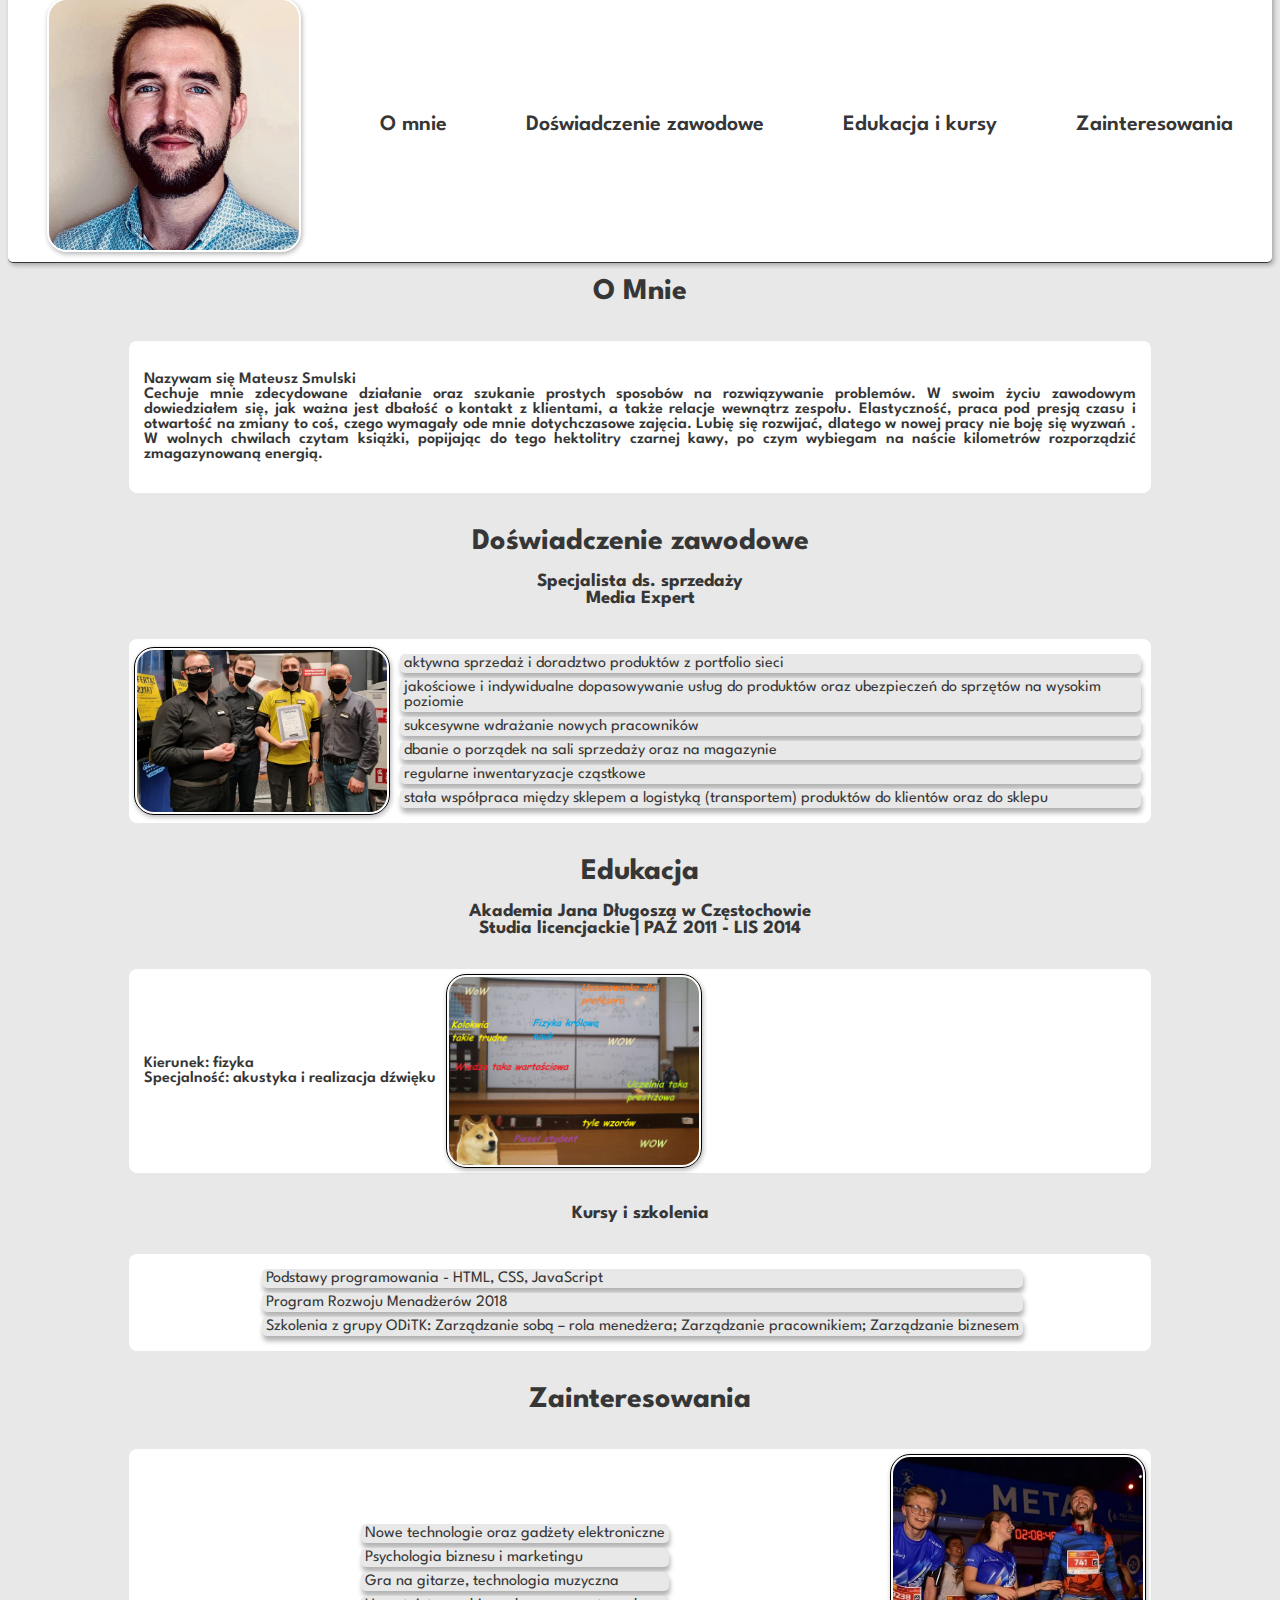
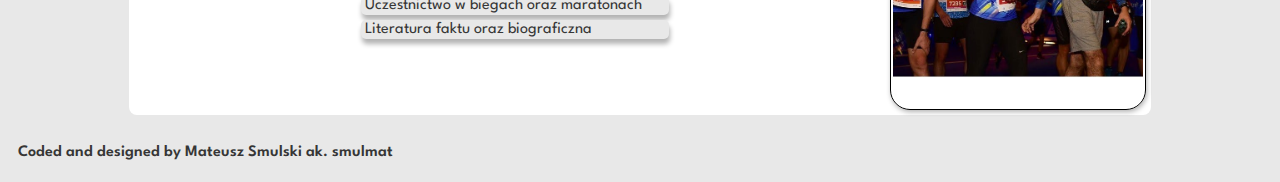
==== index.html @ 22acefa2 "changes_organization" ====
<!DOCTYPE html>
<html>

<head>
    <title>Mateusz Smulski PROJECT X-KOM </title>
    <link rel="stylesheet" href="./styles.css">

    <style>
        @import url('https://fonts.googleapis.com/css2?family=Spartan&display=swap');
    </style>

    <link rel="icon" type="image/x-icon" href="./images/favicon.ico">
</head>

<body>

    <div class="navbar">
        <img src="./images/me.jpg" />
        <a href="#boutMe">O mnie</a>
        <a href="#jobExp">Doświadczenie zawodowe</a>
        <a href="#myEdu">Edukacja i kursy</a>
        <a href="#myInterests">Zainteresowania</a>
    </div>
    <section class="boutMe" id="boutMe">
        <h2>O Mnie</h2>
        <div class="mainContent">
            <p> Nazywam się Mateusz Smulski <br>Cechuje mnie zdecydowane działanie oraz szukanie prostych sposobów na
                rozwiązywanie problemów. W swoim
                życiu zawodowym dowiedziałem się, jak ważna jest dbałość o kontakt z klientami, a także relacje
                wewnątrz zespołu. Elastyczność, praca pod presją czasu i otwartość na zmiany to coś, czego wymagały
                ode mnie dotychczasowe zajęcia. Lubię się rozwijać, dlatego w nowej pracy nie boję się wyzwań .
                W wolnych chwilach czytam książki, popijając do tego hektolitry czarnej kawy, po czym wybiegam na naście
                kilometrów rozporządzić zmagazynowaną energią. </br>
            </p>
        </div>
    </section>
    <section class="jobExp" id="jobExp">
        <h2>Doświadczenie zawodowe</h2>
        <h3>Specjalista ds. sprzedaży</br>Media Expert</h3>
        <div class="mainContent">
            <img src="./images/at_work.jpg">
            <ul class="lists">
                <li>aktywna sprzedaż i doradztwo produktów z portfolio sieci
                </li>
                <li>jakościowe i indywidualne dopasowywanie usług do produktów oraz ubezpieczeń do sprzętów na wysokim
                    poziomie
                </li>
                <li>sukcesywne wdrażanie nowych pracowników
                </li>
                <li>dbanie o porządek na sali sprzedaży oraz na magazynie
                </li>
                <li>regularne inwentaryzacje cząstkowe
                </li>
                <li>stała współpraca między sklepem a logistyką (transportem) produktów do klientów oraz do sklepu</li>
            </ul>

        </div>
    </section>
    <section class="myEdu" id="myEdu">
        <h2>Edukacja</h2>
        <h3>Akademia Jana Długosza w Częstochowie</br>
            Studia licencjackie | PAŹ 2011 - LIS 2014</h3>
        <div class="mainContent">
            <p>Kierunek: fizyka </br>
                Specjalność: akustyka i realizacja dźwięku</p>

            <img src="./images/college_meme.jpg" />

        </div>
        <h3>Kursy i szkolenia</h3>
        <div class="mainContent">
            <ul>
                <li>Podstawy programowania - HTML, CSS, JavaScript
                </li>
                <li>Program Rozwoju Menadżerów 2018
                </li>
                <li>Szkolenia z grupy ODiTK: Zarządzanie sobą – rola
                    menedżera; Zarządzanie pracownikiem; Zarządzanie
                    biznesem
                </li>
            </ul>
        </div>
    </section>
    <section class="myInterests" id="myInterests">
        <h2>Zainteresowania</h2>
        <div class="mainContent">
            <ul>
                <li>Nowe technologie oraz gadżety elektroniczne
                </li>
                <li>Psychologia biznesu i marketingu
                </li>
                <li>Gra na gitarze, technologia muzyczna
                </li>
                <li>Uczestnictwo w biegach oraz
                    maratonach</li>
                <li>Literatura faktu oraz biograficzna</li>
            </ul>
            <img src="./images/running_mem.jpg" />
        </div>

    </section>
    <script src="./back_to_top.js"></script>
</body>

<footer>
    <p>Coded and designed by Mateusz Smulski ak. smulmat</p>
</footer>

</html>
---- styles.css ----
@charset "utf-8";

body {
  /* width: 1200px; */
  background-color: #e8e8e8;
  font-family: "Spartan", sans-serif;
  color: #363636;
}

.navbar {
  width: 100%;
  margin: -20px auto 5px;
  padding: 10px 0px;
  display: flex;
  background-color: #ffffff;
  border-bottom: 1px solid #363636;
  border-radius: 5px;
  flex-direction: row;
  align-items: center;
  justify-content: space-around;
  box-shadow: 2px 2px 5px rgba(0, 0, 0, 0.3);
}

.navbar img {
  border: none;
  border-radius: 20px;
  width: 250px;
  box-shadow: 1px 2px 5px rgba(0, 0, 0, 0.3);
}

.mainContent {
  width: 80%;
  margin: 30px auto;
  padding: 5px;
  background-color: #ffffff;
  border-radius: 8px;
  display: flex;
  flex-direction: row;
  align-content: space-around;
  align-items: center;
}

a {
  font-size: 22px;
  font-weight: 600;
  color: #363636;
  text-decoration: none;
}

a:hover,
a:active {
  color: rgb(38, 138, 231);
}

img {
  padding: 2px;
  border: 1px solid black;
  border-radius: 20px;
  width: 250px;
  box-shadow: 1px 2px 5px rgba(0, 0, 0, 0.3);
}

p {
  display: inline;
  text-align: justify;
  /* margin: 20px auto; */
  padding: 10px;
  font-weight: 600;
}

h1,
h2 {
  text-align: center;
  font-size: 30px;
  margin: 10px auto;
  padding: 5px;
  border: none;
  border-radius: 10px;
}

h3 {
  width: 80%;
  text-align: center;
  margin: 10px auto;
  padding: 2px 5px;
}

ul {
  margin: 5px auto;
  list-style: none;
}

li {
  background-color: #e8e8e8;
  box-shadow: 1px 5px 5px rgba(0, 0, 0, 0.3);
  border-radius: 5px;
  padding: 2px 4px;
  margin: 5px 5px 5px -30px;
}

footer p {
  text-align: center;
}

.backToTop {
  padding: 15px 25px;
  border: none;
  border-radius: 10px;
  background: rgba(0, 0, 0, 0.9);

  opacity: 1;
  -webkit-transition: visibility 0.2s, opacity 0.2s;
  transition: visibility 0.2s, opacity 0.2s;

  position: fixed;
  bottom: 30px;
  right: 30px;

  cursor: pointer;

  font: 14px/1 "Spartan", sans-serif;
  color: #ffffff;
}

.backToTop.hidden {
  opacity: 0;
  visibility: hidden;
}
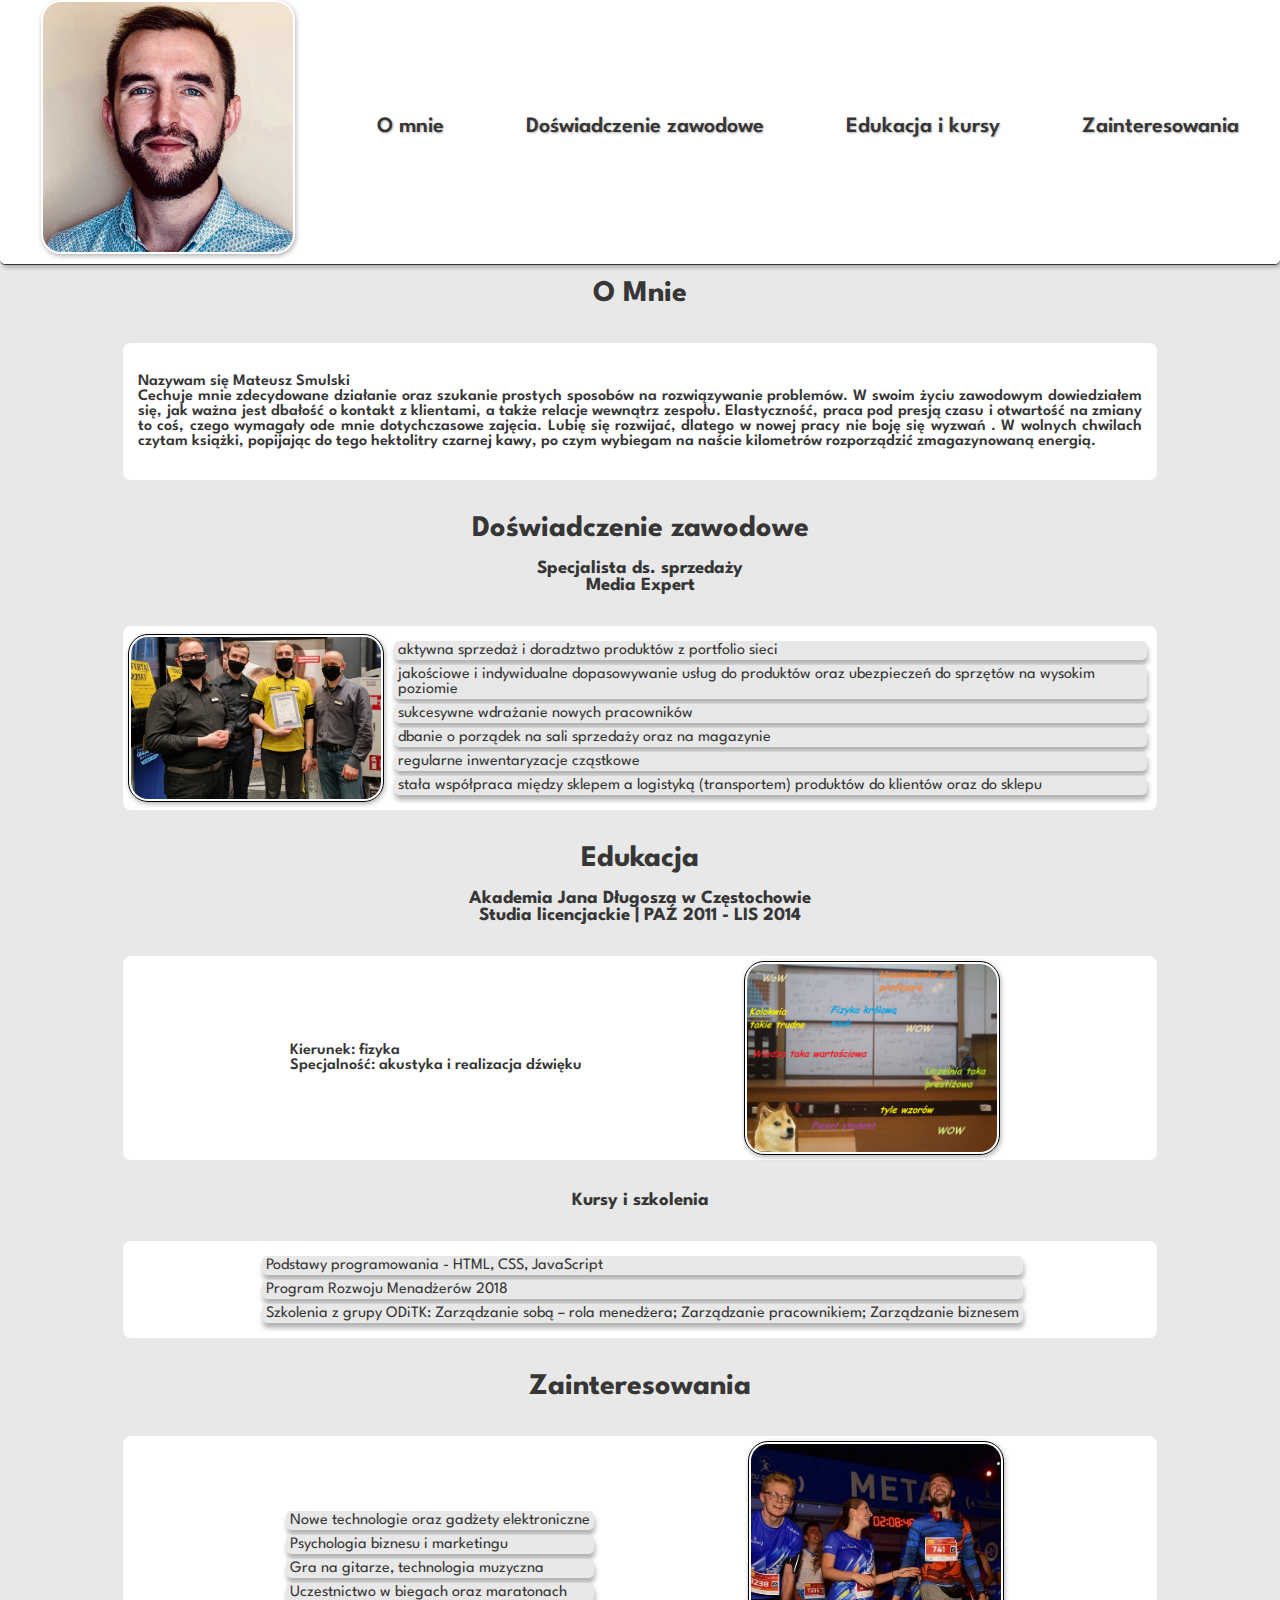
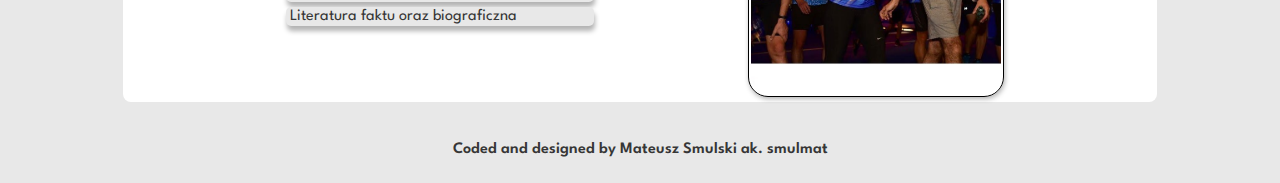
==== commit ce5b4690: "Flex-centering-content" ====
--- a/index.html
+++ b/index.html
@@ -37,7 +37,7 @@
     <section class="jobExp" id="jobExp">
         <h2>Doświadczenie zawodowe</h2>
         <h3>Specjalista ds. sprzedaży</br>Media Expert</h3>
-        <div class="mainContent">
+        <div id="container">
             <img src="./images/at_work.jpg">
             <ul class="lists">
                 <li>aktywna sprzedaż i doradztwo produktów z portfolio sieci
@@ -60,7 +60,7 @@
         <h2>Edukacja</h2>
         <h3>Akademia Jana Długosza w Częstochowie</br>
             Studia licencjackie | PAŹ 2011 - LIS 2014</h3>
-        <div class="mainContent">
+            <div id="container">
             <p>Kierunek: fizyka </br>
                 Specjalność: akustyka i realizacja dźwięku</p>
 
@@ -68,7 +68,7 @@
 
         </div>
         <h3>Kursy i szkolenia</h3>
-        <div class="mainContent">
+        <div id="container">
             <ul>
                 <li>Podstawy programowania - HTML, CSS, JavaScript
                 </li>
@@ -83,7 +83,7 @@
     </section>
     <section class="myInterests" id="myInterests">
         <h2>Zainteresowania</h2>
-        <div class="mainContent">
+        <div id="container">
             <ul>
                 <li>Nowe technologie oraz gadżety elektroniczne
                 </li>
--- a/styles.css
+++ b/styles.css
@@ -1,7 +1,7 @@
 @charset "utf-8";
 
 body {
-  /* width: 1200px; */
+  margin: 0;
   background-color: #e8e8e8;
   font-family: "Spartan", sans-serif;
   color: #363636;
@@ -9,7 +9,7 @@
 
 .navbar {
   width: 100%;
-  margin: -20px auto 5px;
+  margin: -10px auto 5px;
   padding: 10px 0px;
   display: flex;
   background-color: #ffffff;
@@ -19,6 +19,7 @@
   align-items: center;
   justify-content: space-around;
   box-shadow: 2px 2px 5px rgba(0, 0, 0, 0.3);
+  text-shadow: 1px 1px 2px rgba(0, 0, 0, 0.3);
 }
 
 .navbar img {
@@ -26,17 +27,16 @@
   border-radius: 20px;
   width: 250px;
   box-shadow: 1px 2px 5px rgba(0, 0, 0, 0.3);
-}
+} 
 
-.mainContent {
+.mainContent, #container {
   width: 80%;
   margin: 30px auto;
   padding: 5px;
   background-color: #ffffff;
   border-radius: 8px;
   display: flex;
-  flex-direction: row;
-  align-content: space-around;
+  justify-content: space-evenly;
   align-items: center;
 }
 
@@ -61,9 +61,7 @@
 }
 
 p {
-  display: inline;
   text-align: justify;
-  /* margin: 20px auto; */
   padding: 10px;
   font-weight: 600;
 }
@@ -86,7 +84,7 @@
 }
 
 ul {
-  margin: 5px auto;
+  margin: 5px 0;
   list-style: none;
 }
 
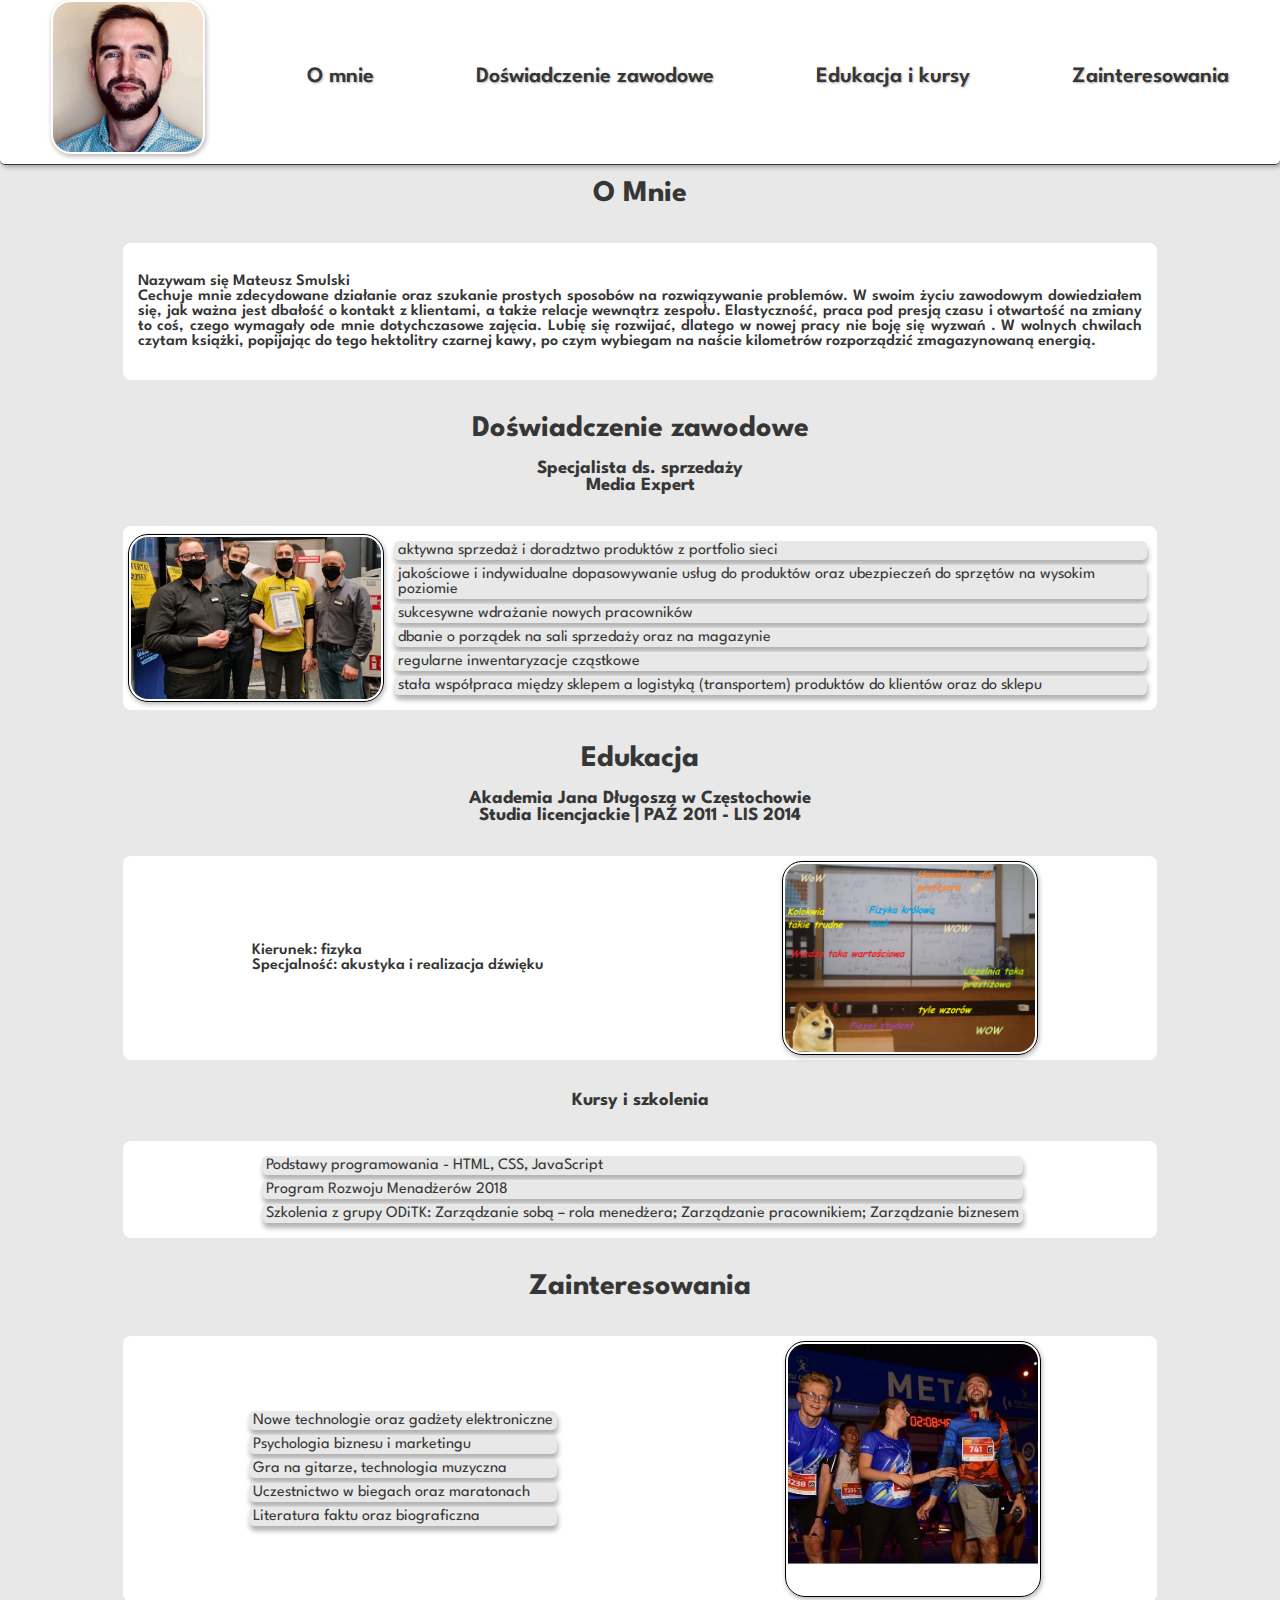
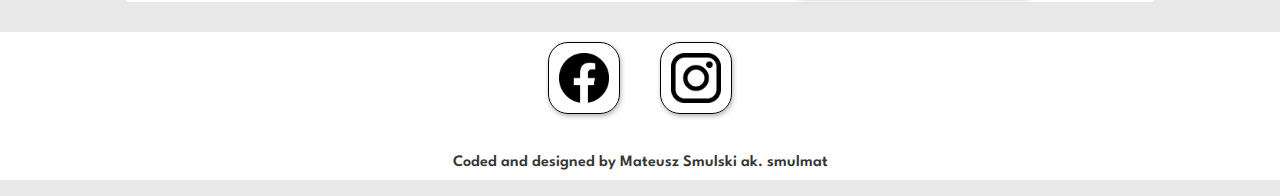
==== commit 825fdbb6: "footer-looks-better" ====
--- a/index.html
+++ b/index.html
@@ -60,7 +60,7 @@
         <h2>Edukacja</h2>
         <h3>Akademia Jana Długosza w Częstochowie</br>
             Studia licencjackie | PAŹ 2011 - LIS 2014</h3>
-            <div id="container">
+        <div id="container">
             <p>Kierunek: fizyka </br>
                 Specjalność: akustyka i realizacja dźwięku</p>
 
@@ -103,7 +103,13 @@
 </body>
 
 <footer>
-    <p>Coded and designed by Mateusz Smulski ak. smulmat</p>
+    <div class="socials">
+    <a href="https://www.facebook.com/mateusz.smulski.1"><img src="./images/facebook.png" alt="facebook-icon"></a>
+     <a href="https://www.instagram.com/smul.mat/?hl=pl"><img src="./images/insta.png" alt="instagram-icon"></a>
+    </div>
+     <p>Coded and designed by Mateusz Smulski ak. smulmat</p>
+     
+   
 </footer>
 
 </html>--- a/styles.css
+++ b/styles.css
@@ -20,12 +20,13 @@
   justify-content: space-around;
   box-shadow: 2px 2px 5px rgba(0, 0, 0, 0.3);
   text-shadow: 1px 1px 2px rgba(0, 0, 0, 0.3);
+  /* position: fixed; */
 }
 
 .navbar img {
   border: none;
   border-radius: 20px;
-  width: 250px;
+  width: 150px;
   box-shadow: 1px 2px 5px rgba(0, 0, 0, 0.3);
 } 
 
@@ -36,8 +37,9 @@
   background-color: #ffffff;
   border-radius: 8px;
   display: flex;
-  justify-content: space-evenly;
+  justify-content: space-around;
   align-items: center;
+  /* position: static; */
 }
 
 a {
@@ -57,6 +59,7 @@
   border: 1px solid black;
   border-radius: 20px;
   width: 250px;
+  object-fit: cover;
   box-shadow: 1px 2px 5px rgba(0, 0, 0, 0.3);
 }
 
@@ -96,7 +99,23 @@
   margin: 5px 5px 5px -30px;
 }
 
+footer {
+  /* display: flex;
+  justify-content: center;
+  align-items: center; */
+  background-color: #ffffff;
+  margin: 10px auto;
+}
+
+footer img {
+  width: 50px;
+  margin: 10px 20px;
+  padding: 10px;
+  object-fit: cover;
+}
+
 footer p {
+  color: #363636;
   text-align: center;
 }
 
@@ -124,3 +143,9 @@
   opacity: 0;
   visibility: hidden;
 }
+
+.socials {
+  display: flex;
+  justify-content: center;
+  align-content: center;
+}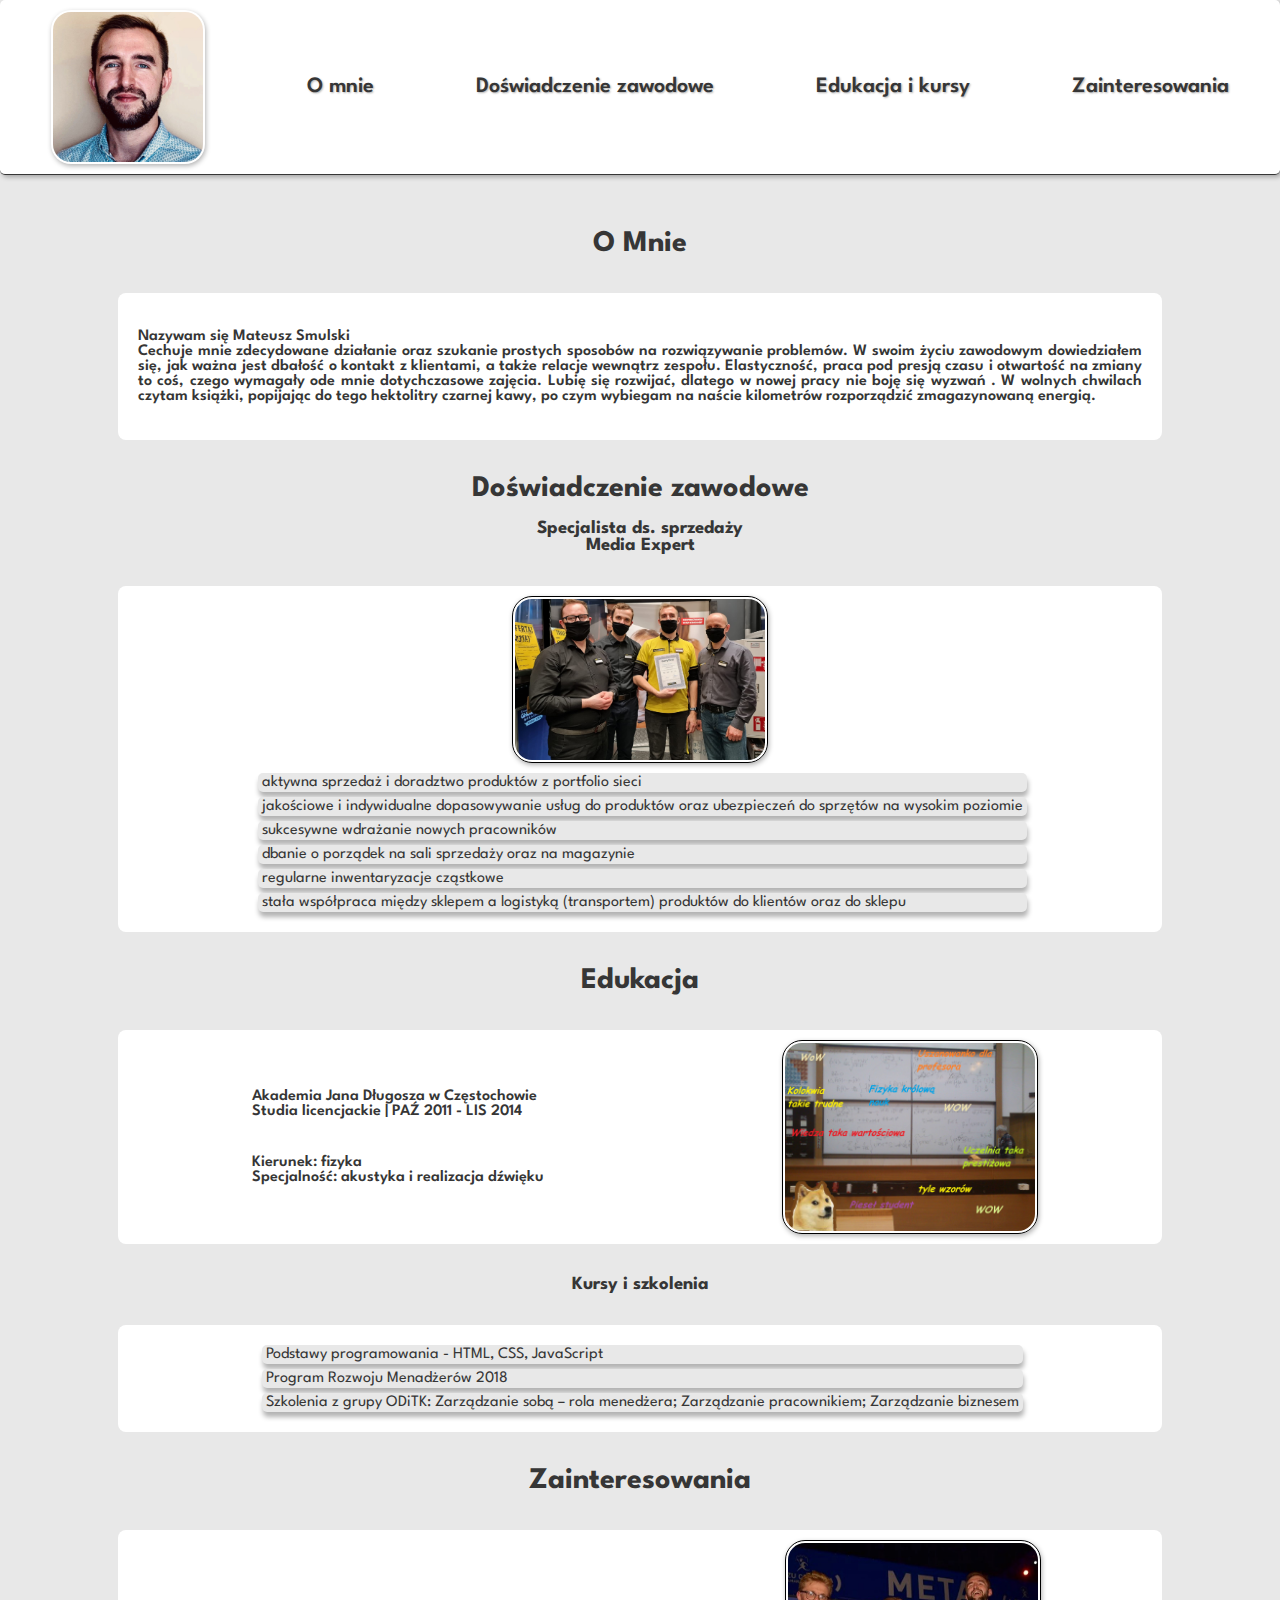
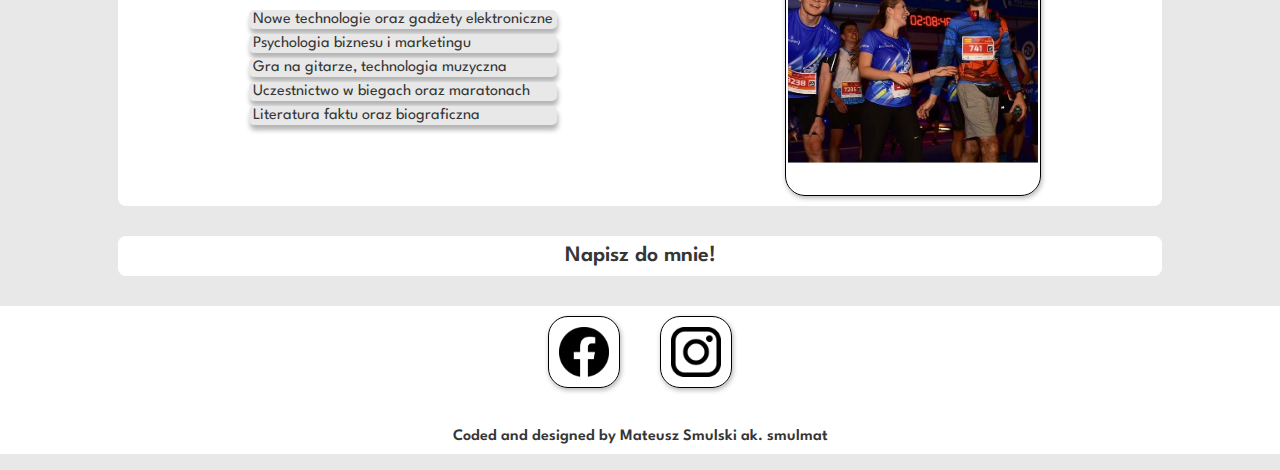
==== commit 88c8d3d0: "added-contact-form" ====
--- a/index.html
+++ b/index.html
@@ -15,7 +15,7 @@
 <body>
 
     <div class="navbar">
-        <img src="./images/me.jpg" />
+        <img src="./images/me.jpg" alt="Photo of the author"/>
         <a href="#boutMe">O mnie</a>
         <a href="#jobExp">Doświadczenie zawodowe</a>
         <a href="#myEdu">Edukacja i kursy</a>
@@ -38,7 +38,7 @@
         <h2>Doświadczenie zawodowe</h2>
         <h3>Specjalista ds. sprzedaży</br>Media Expert</h3>
         <div id="container">
-            <img src="./images/at_work.jpg">
+            <img src="./images/at_work.jpg" alt="Photo at work">
             <ul class="lists">
                 <li>aktywna sprzedaż i doradztwo produktów z portfolio sieci
                 </li>
@@ -58,13 +58,16 @@
     </section>
     <section class="myEdu" id="myEdu">
         <h2>Edukacja</h2>
-        <h3>Akademia Jana Długosza w Częstochowie</br>
-            Studia licencjackie | PAŹ 2011 - LIS 2014</h3>
         <div id="container">
-            <p>Kierunek: fizyka </br>
-                Specjalność: akustyka i realizacja dźwięku</p>
+            <div class="university-name">
+                <p>Akademia Jana Długosza w Częstochowie</br>
+                    Studia licencjackie | PAŹ 2011 - LIS 2014</p>
+                <p>Kierunek: fizyka </br>
+                    Specjalność: akustyka i realizacja dźwięku</p>
+            </div>
 
-            <img src="./images/college_meme.jpg" />
+
+            <img src="./images/college_meme.jpg" alt="University Meme" />
 
         </div>
         <h3>Kursy i szkolenia</h3>
@@ -95,21 +98,27 @@
                     maratonach</li>
                 <li>Literatura faktu oraz biograficzna</li>
             </ul>
-            <img src="./images/running_mem.jpg" />
+            <img src="./images/running_mem.jpg" alt="Photo from finish line" />
         </div>
 
     </section>
+    <section class="contactMe">
+        <div class="mainContent">
+        <a href="./contact-Page.html">Napisz do mnie!</a>
+    </div>
+    </section>
+
     <script src="./back_to_top.js"></script>
 </body>
 
 <footer>
     <div class="socials">
-    <a href="https://www.facebook.com/mateusz.smulski.1"><img src="./images/facebook.png" alt="facebook-icon"></a>
-     <a href="https://www.instagram.com/smul.mat/?hl=pl"><img src="./images/insta.png" alt="instagram-icon"></a>
+        <a href="https://www.facebook.com/mateusz.smulski.1"><img src="./images/facebook.png" alt="facebook-icon"></a>
+        <a href="https://www.instagram.com/smul.mat/?hl=pl"><img src="./images/insta.png" alt="instagram-icon"></a>
     </div>
-     <p>Coded and designed by Mateusz Smulski ak. smulmat</p>
-     
-   
+    <p>Coded and designed by Mateusz Smulski ak. smulmat</p>
+
+
 </footer>
 
 </html>--- a/styles.css
+++ b/styles.css
@@ -9,7 +9,7 @@
 
 .navbar {
   width: 100%;
-  margin: -10px auto 5px;
+  margin: 0 auto 5px auto;
   padding: 10px 0px;
   display: flex;
   background-color: #ffffff;
@@ -30,16 +30,21 @@
   box-shadow: 1px 2px 5px rgba(0, 0, 0, 0.3);
 } 
 
+.boutMe {
+  margin-top: 50px;
+}
+
 .mainContent, #container {
   width: 80%;
   margin: 30px auto;
-  padding: 5px;
+  padding: 10px;
   background-color: #ffffff;
   border-radius: 8px;
   display: flex;
   justify-content: space-around;
   align-items: center;
-  /* position: static; */
+  flex-wrap: wrap;
+  
 }
 
 a {
@@ -148,4 +153,5 @@
   display: flex;
   justify-content: center;
   align-content: center;
-}+}
+
